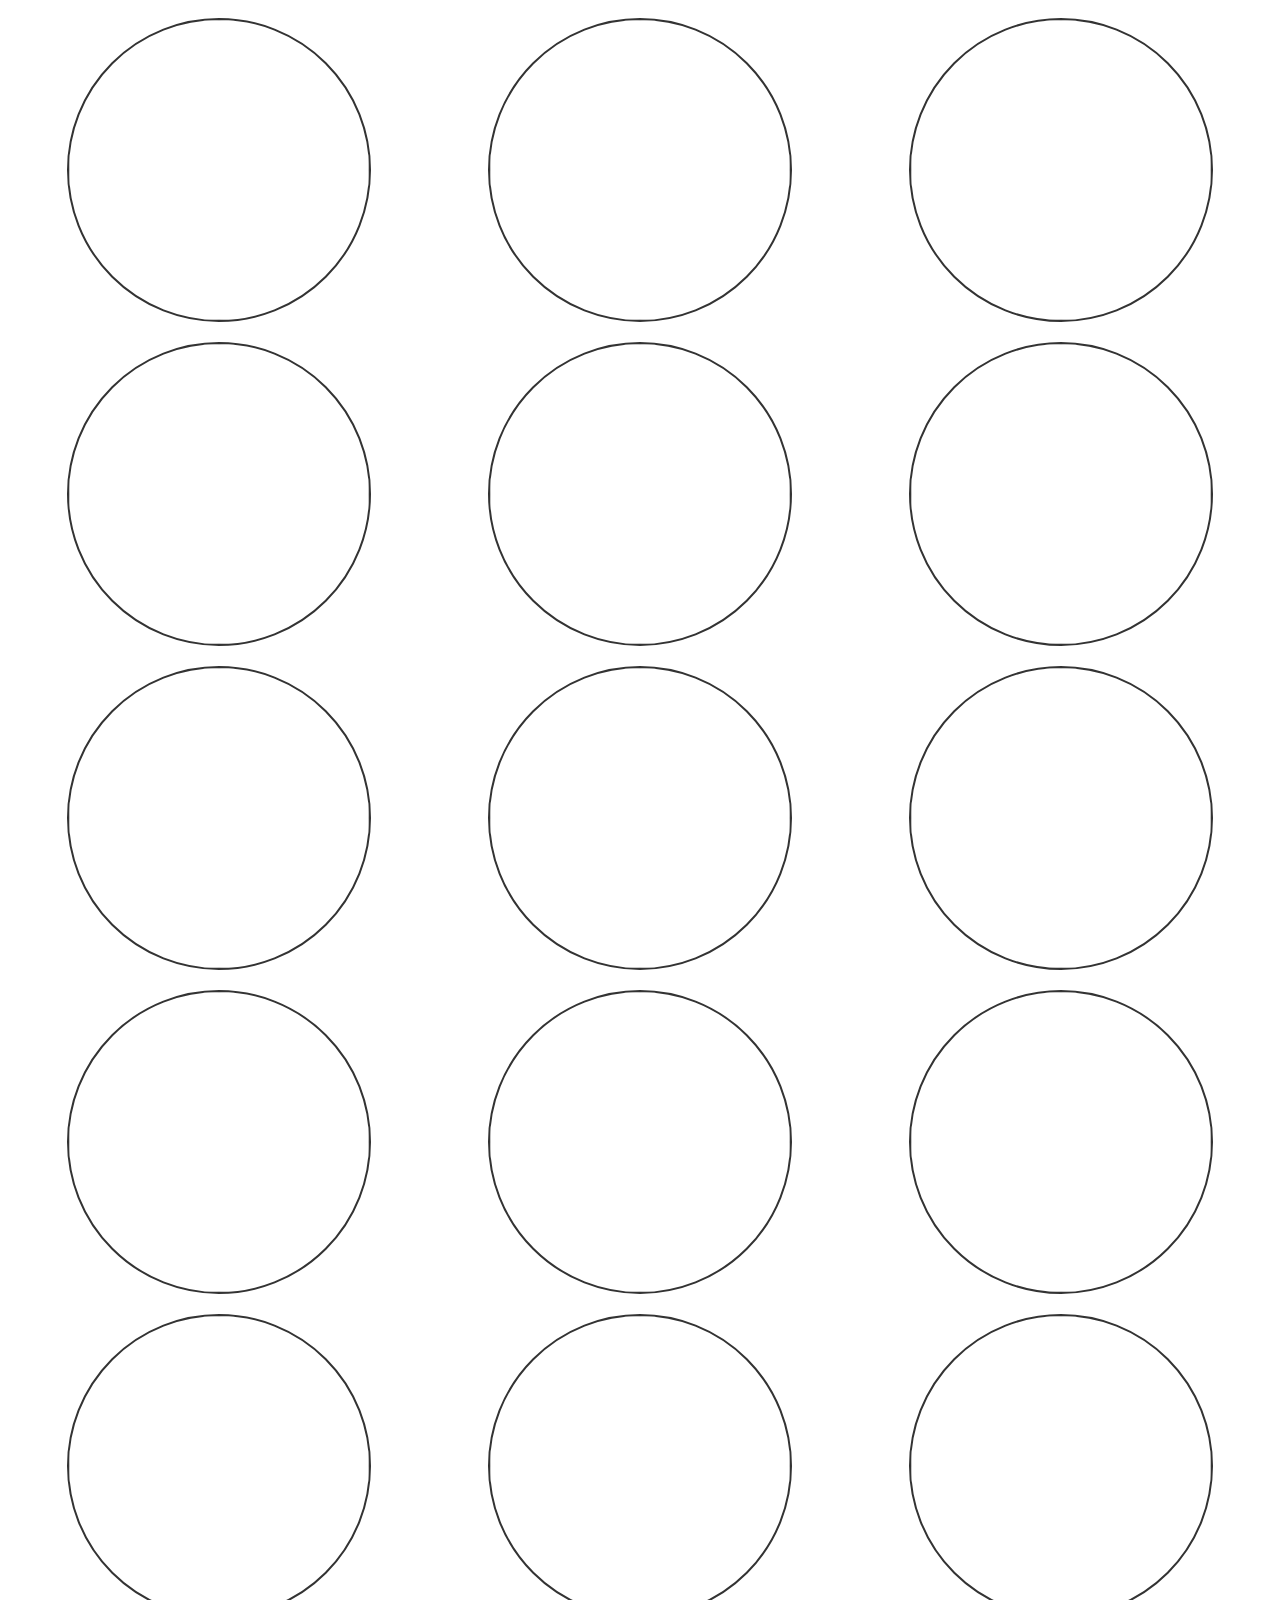
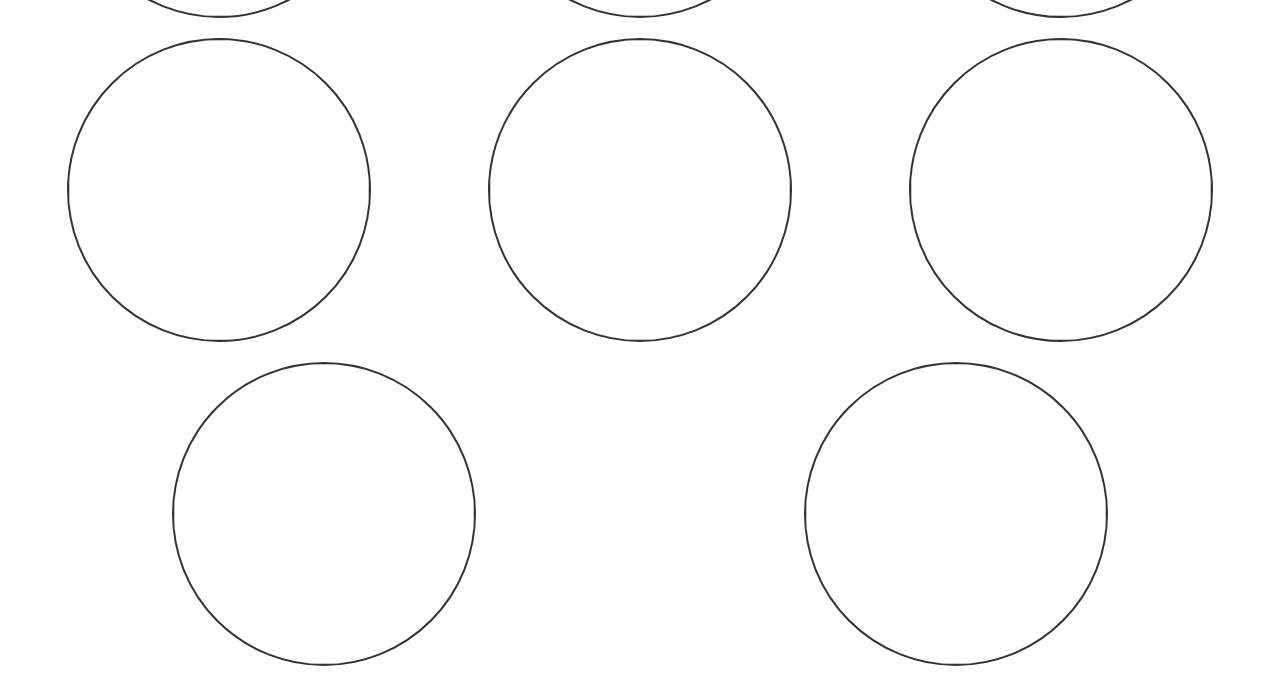
==== Infinite Scroll/index.html @ 8fb74b02 "rearrange the files" ====
<!DOCTYPE html>
<html lang="en">
  <head>
    <meta charset="UTF-8" />
    <title>Infinite Scroll</title>
    <style>
      .container {
        display: flex;
        flex-wrap: wrap;
        justify-content: space-around;
      }
      img {
        width: 300px;
        height: 300px;
        margin: 10px;
        border-radius: 50%;
        border: 2px solid #333;
      }
    </style>
  </head>
  <body>
    <div class="container"></div>

    <script>
      const URL = "https://i.pravatar.cc/1000?img=";
      const container = document.querySelector(".container");

      createImg = (numImgs = 10) => {
        for (let i = 0; i < numImgs; i++) {
          const img = document.createElement("img");
          img.src = `${URL}${Math.floor(Math.random() * 100)}`;
          container.appendChild(img);
        }
      };
      createImg();
      window.addEventListener("scroll", () => {
        if (
          Math.ceil(window.scrollY) ===
          document.documentElement.scrollHeight - window.innerHeight
        ) {
          createImg();
        }
      });
    </script>
  </body>
</html>
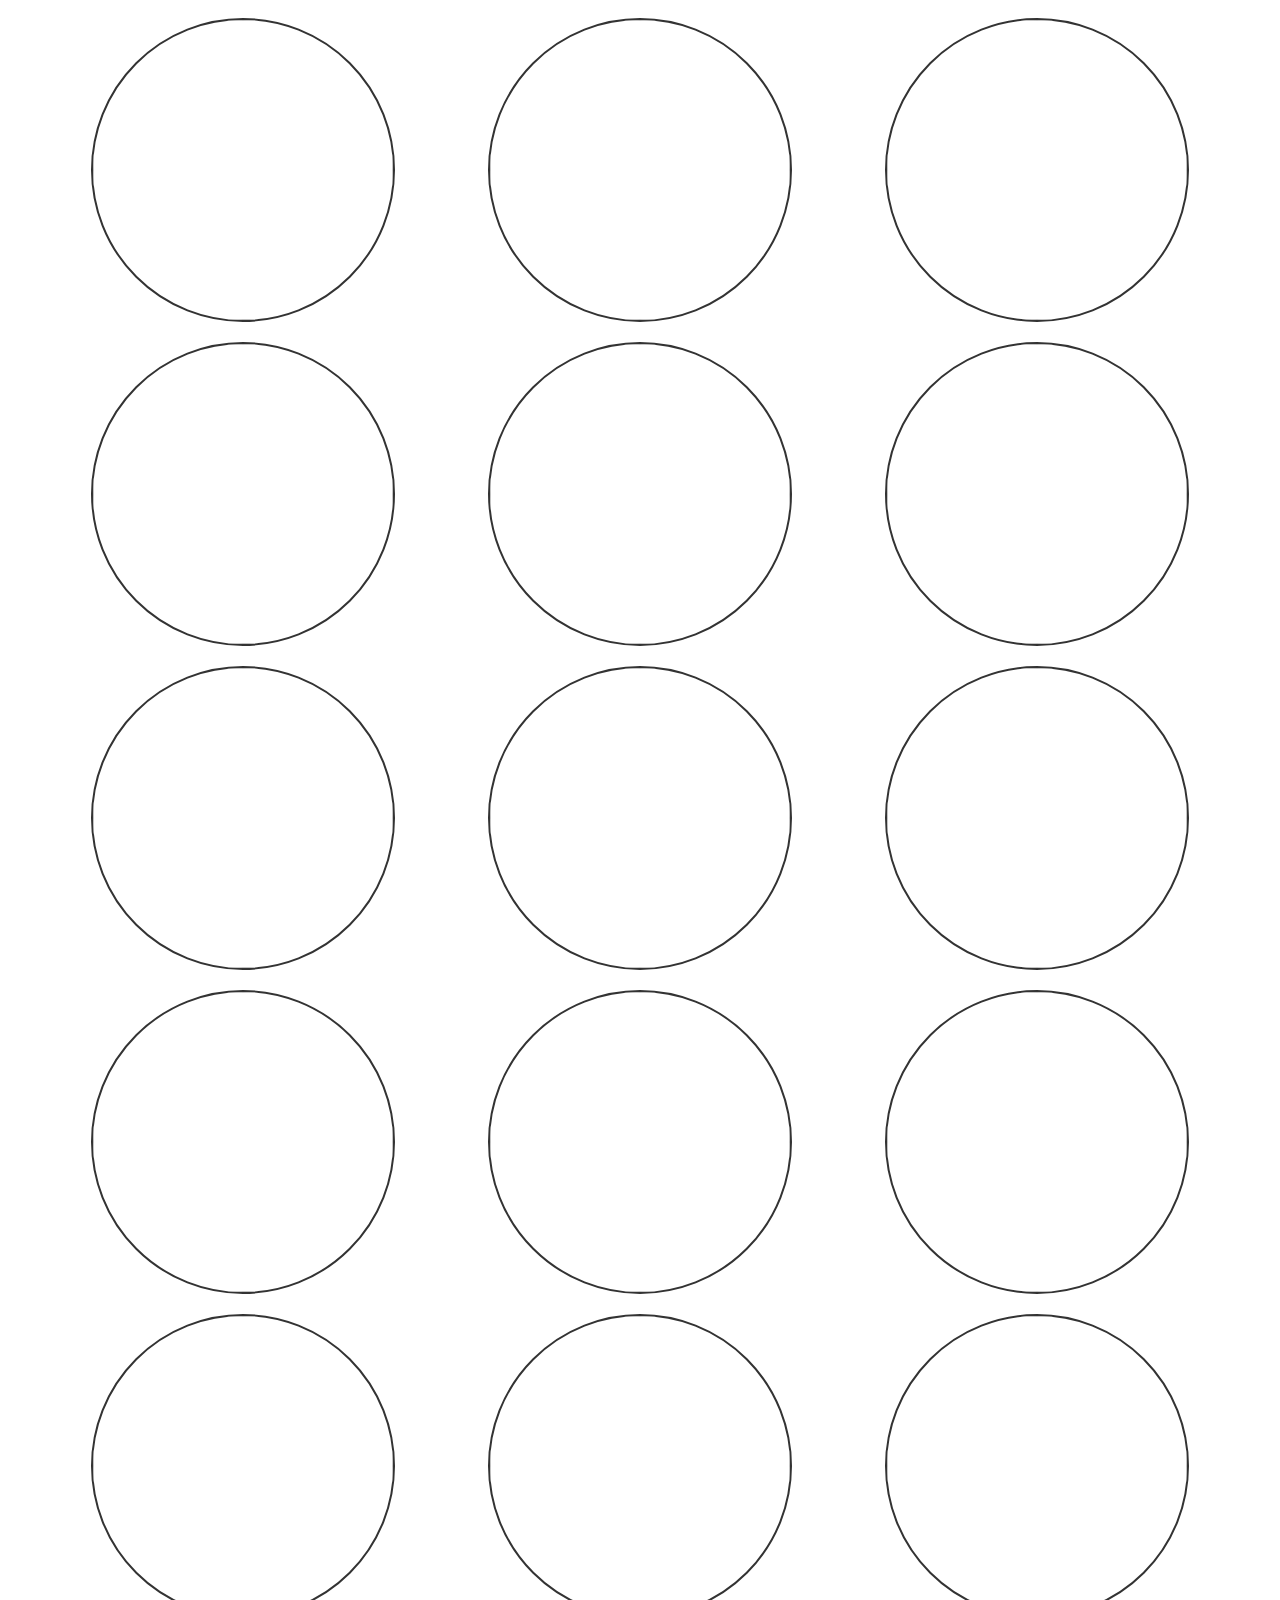
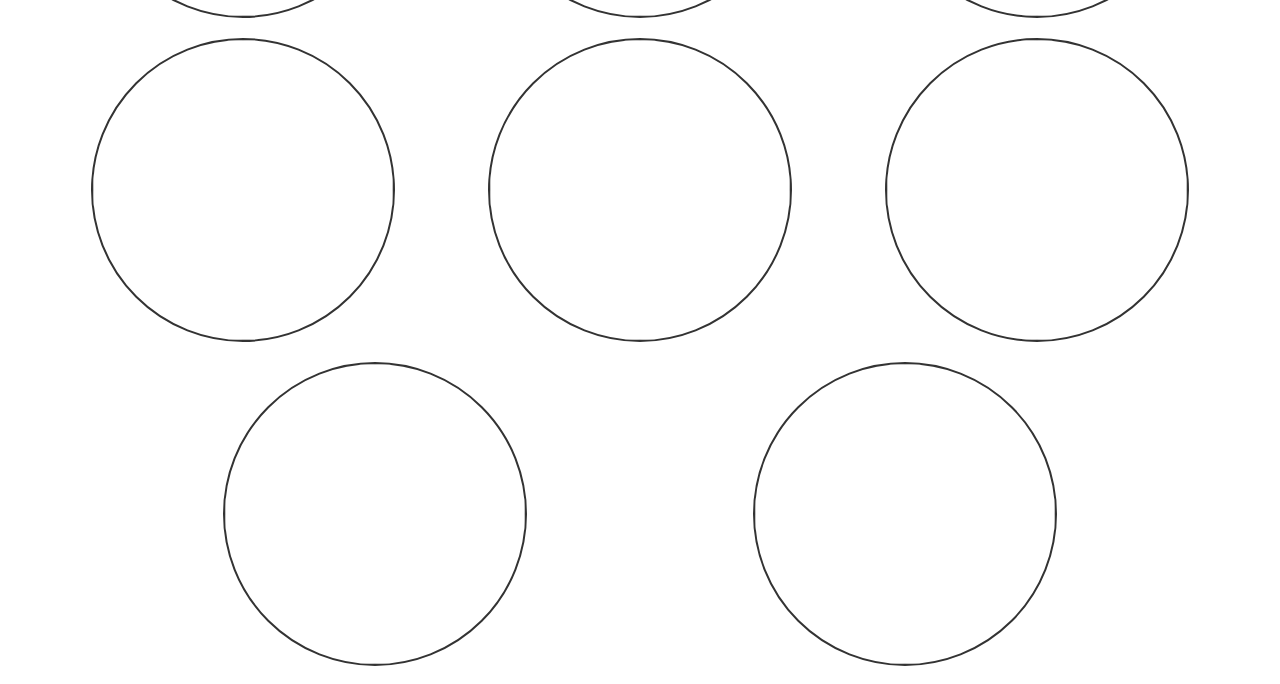
==== commit 72d6fdd0: "seperation of files." ====
--- a/Infinite Scroll/index.html
+++ b/Infinite Scroll/index.html
@@ -3,44 +3,11 @@
   <head>
     <meta charset="UTF-8" />
     <title>Infinite Scroll</title>
-    <style>
-      .container {
-        display: flex;
-        flex-wrap: wrap;
-        justify-content: space-around;
-      }
-      img {
-        width: 300px;
-        height: 300px;
-        margin: 10px;
-        border-radius: 50%;
-        border: 2px solid #333;
-      }
-    </style>
+    <link rel="stylesheet" href="style.css">
   </head>
   <body>
     <div class="container"></div>
 
-    <script>
-      const URL = "https://i.pravatar.cc/1000?img=";
-      const container = document.querySelector(".container");
-
-      createImg = (numImgs = 10) => {
-        for (let i = 0; i < numImgs; i++) {
-          const img = document.createElement("img");
-          img.src = `${URL}${Math.floor(Math.random() * 100)}`;
-          container.appendChild(img);
-        }
-      };
-      createImg();
-      window.addEventListener("scroll", () => {
-        if (
-          Math.ceil(window.scrollY) ===
-          document.documentElement.scrollHeight - window.innerHeight
-        ) {
-          createImg();
-        }
-      });
-    </script>
+    <script src="index.js"></script>
   </body>
 </html>
--- a/Infinite Scroll/style.css
+++ b/Infinite Scroll/style.css
@@ -0,0 +1,12 @@
+.container {
+    display: flex;
+    flex-wrap: wrap;
+    justify-content: space-evenly;
+  }
+  img {
+    width: 300px;
+    height: 300px;
+    margin: 10px;
+    border-radius: 50%;
+    border: 2px solid #333;
+  }
